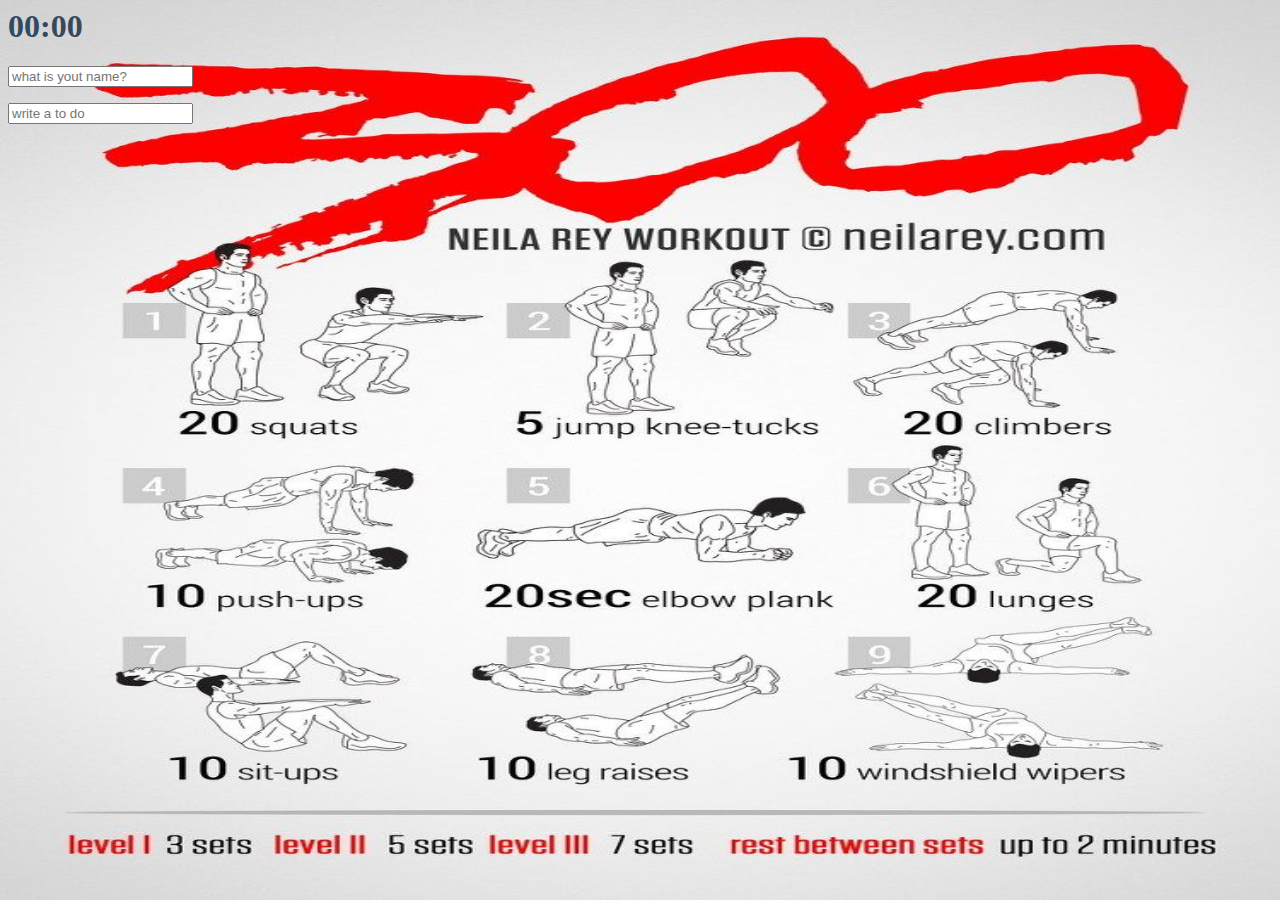
==== index.html @ 5df487b5 "Initial commit" ====
<html lang="en">
<head>
    <meta charset="UTF-8">
    <meta name="viewport" content="width=device-width, initial-scale=1.0">
    <meta http-equiv="X-UA-Compatible" content="ie=edge">
    <title>Document</title>
    <link rel="stylesheet" href="index.css">

</head>
<body>
    <div class="js-clock">
        <h1>00:00</h1>
    </div>

    <form class="js-form form">
        <input type="text" placeholder="what is yout name?">
    </form>
    
    <h4 class="js-greetings greetings"></h4>

    <form class="js-toDoForm">
        <input type="text" placeholder="write a to do" />
    </form>

    <ul class="js-toDoList">
    </ul>

    <span class="js-weather"></span>
    
    <script src="clock.js"></script>
    <script src="greeting.js"></script>
    <script src="todo.js"></script>
    <script src="bg.js"></script>
    <script src="weather.js"></script>
</body>
</html>
---- index.css ----
body {
    background-color: #2c3e50;
}

.btn {
    cursor: pointer;
}

body {
    color: #34495e;
}

.clicked {
    color: #7f8c8d;
}

.form, .greetings {
    display: none;
}

.showing {
    display: block;
}

@keyframes fadeIn {
    from {
        opacity: 0;
    }
    to {
        opacity: 1;
    }
}

.bgImage {
    position: absolute;
    top:0; left:0;
    width: 100%;
    height: 100%;
    z-index: -1;
    animation: fadeIn 0.5s linear;
}
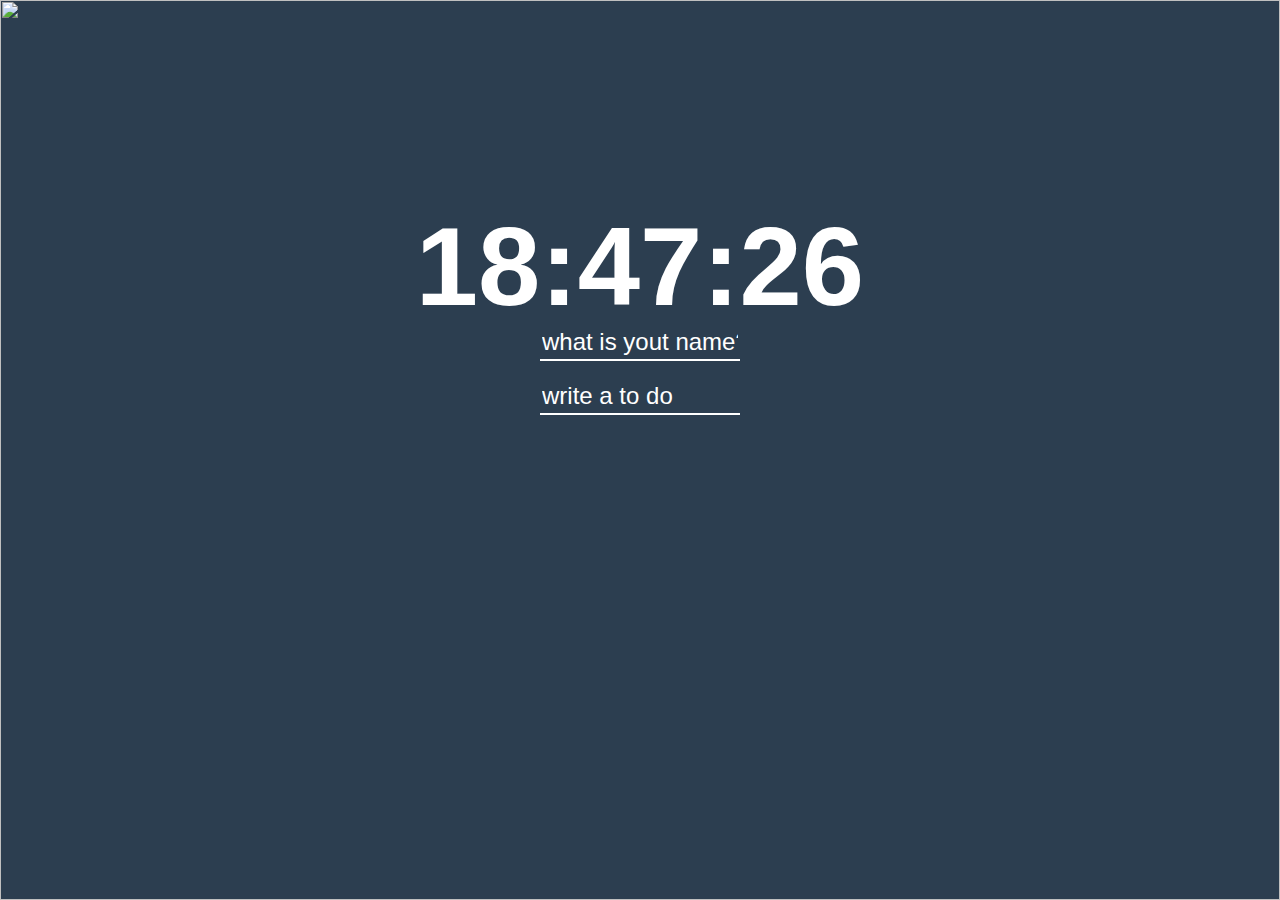
==== commit b4537e81: "trainnin" ====
--- a/index.html
+++ b/index.html
@@ -5,32 +5,48 @@
     <meta http-equiv="X-UA-Compatible" content="ie=edge">
     <title>Document</title>
     <link rel="stylesheet" href="index.css">
+    <link href="https://fonts.googleapis.com/css?family=Black+Han+Sans&display=swap" rel="stylesheet">
 
 </head>
-<body>
-    <div class="js-clock">
-        <h1>00:00</h1>
+<body> 
+    <div class="wrap">
+        <div class="js-clock">
+            <h1>00:00</h1>
+        </div>
+        
+
+        <form class="js-form form">
+            <input type="text" placeholder="what is yout name?">
+        </form>
+        <h4 class="js-greetings greetings"></h4>
+
+
+        <form class="js-toDoForm">
+            <input type="text" placeholder="write a to do" />
+        </form>
+
+
+        <ul class="js-toDoList">
+        </ul>
+
+
+        <span class="js-weather"></span>
+        
+
+        <script src="greeting.js"></script>
+        <script src="todo.js"></script>
+        <script src="bg.js"></script>
+        <script src="weather.js"></script>
+        <script src="clock.js"></script>  
     </div>
+</body>
 
-    <form class="js-form form">
-        <input type="text" placeholder="what is yout name?">
-    </form>
-    
-    <h4 class="js-greetings greetings"></h4>
+</html>
 
-    <form class="js-toDoForm">
-        <input type="text" placeholder="write a to do" />
-    </form>
+<!-- .form, .greetings {
+    display: none;
+}
 
-    <ul class="js-toDoList">
-    </ul>
-
-    <span class="js-weather"></span>
-    
-    <script src="clock.js"></script>
-    <script src="greeting.js"></script>
-    <script src="todo.js"></script>
-    <script src="bg.js"></script>
-    <script src="weather.js"></script>
-</body>
-</html>+.showing {
+    display: block;
+} -->
--- a/index.css
+++ b/index.css
@@ -1,5 +1,70 @@
 body {
     background-color: #2c3e50;
+    font-family: 'Gill Sans', 'Gill Sans MT', Calibri, 'Trebuchet MS', sans-serif;
+}
+
+ul li{
+    list-style: none;
+    width: 200px;
+    padding-right: 30px;
+    font-size: 1.2rem;
+    margin: 0 auto;
+    font-family: 'Black Han Sans', sans-serif;
+}
+
+
+ul li span {
+    padding-right: 5px;
+}
+span {
+    width: 200px;
+    display: inline-block;
+}
+
+.wrap {
+    width: 500px;
+    height: 500px;
+    margin: 16% auto 0 auto;
+    text-align: center;
+}
+
+button {
+    color: #ffffff;
+    border: none;
+    background: transparent;
+    cursor: pointer;
+    vertical-align: middle;
+    display: block;
+    margin: 0 auto;
+    padding-right: 10px; 
+}
+
+input {
+    width: 200px;
+    height: 30px;
+    border: none;
+    background: transparent;
+    color: #ffffff;
+    font-size: 1rem;
+    font-family: 'Black Han Sans', sans-serif;
+    border-bottom: 2px solid white;
+}
+
+input::placeholder {
+    font-family: 'Gill Sans', 'Gill Sans MT', Calibri, 'Trebuchet MS', sans-serif;
+    font-size: 1.5rem;
+    color: #ffffff;
+}
+
+h1 {
+    font-size: 7rem;
+    margin: 0;
+}
+
+h4 {
+    font-size: 2rem;
+    margin: 0;
+    padding: 20px;
 }
 
 .btn {
@@ -7,7 +72,8 @@
 }
 
 body {
-    color: #34495e;
+    color: #ffffff;
+    font-size: 1.5rem;
 }
 
 .clicked {
